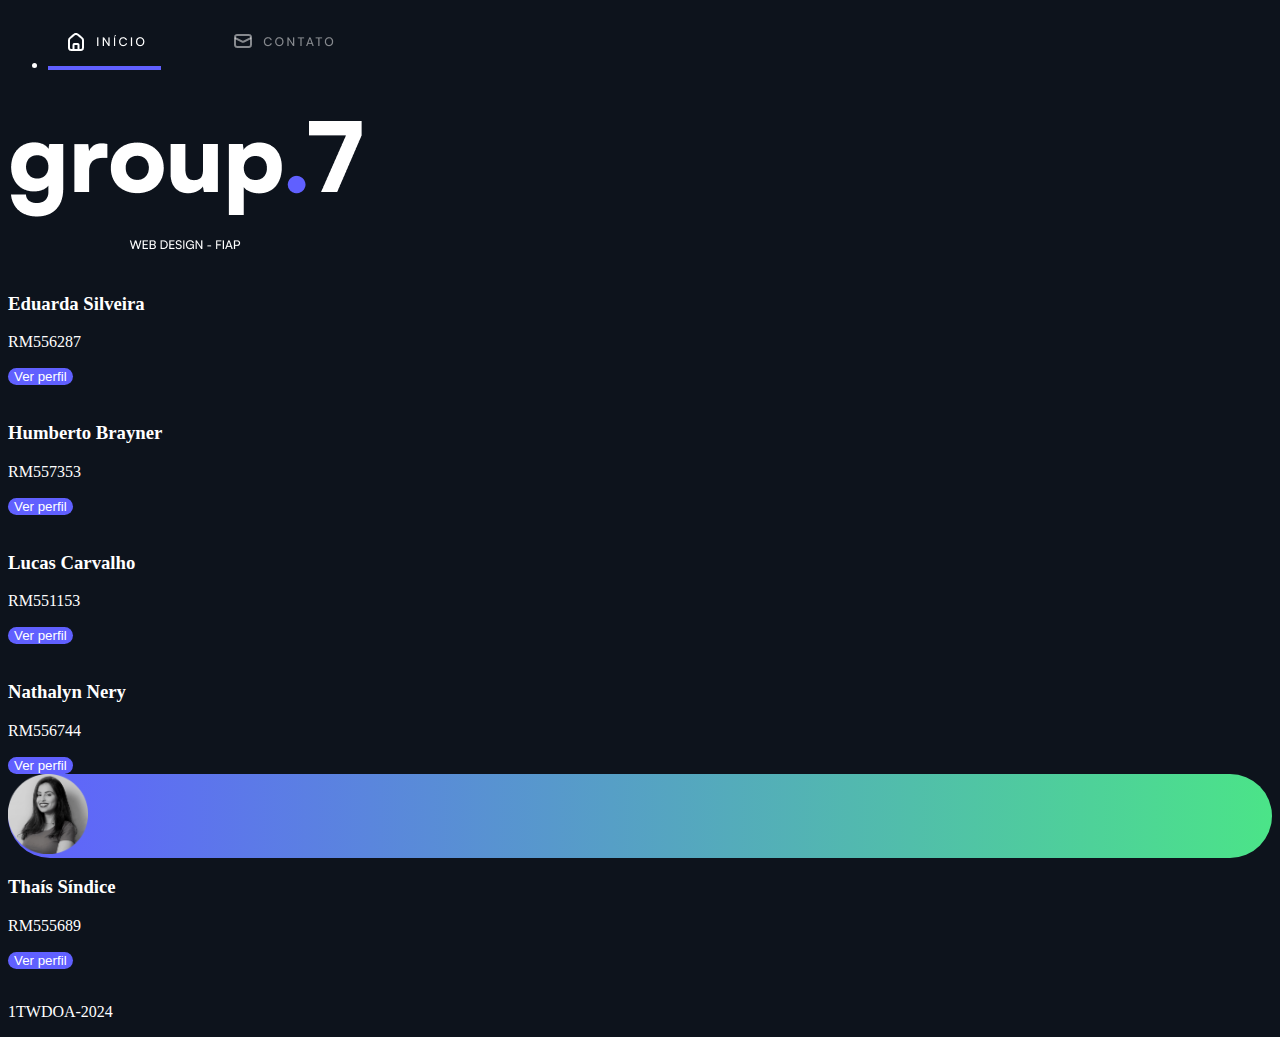
==== index.html @ 44e1b648 "Update" ====
<!DOCTYPE html>
<html lang="pt-BR">
<head>

    <meta charset="UTF-8">
    <meta name="viewport" content="width=device-width, initial-scale=1.0">
    <title>Group.7</title>
    <link rel="stylesheet" href="./assets/css/styles.css">
</head>



<body>
    <!-- Menu -->
    <div>
        <ul>
            <li><a href=""><img src="./assets/imagens/inicio.png" alt="Início"></a>           
            </li>
        </ul>
    </div>

    <!-- logo do grupo -->
    <div class="logo">
        <img src="./assets/imagens/logo.png" alt="Logo do grupo">
        
    </div>


    <!-- card com informações de um membro do grupo -->
    <div>
        <!-- foto do membro do grupo -->
        <div><img src="./assets/images/user-avatar.png" alt="">
        </div>
        <!-- nome, sobrenome e link para página interna -->
        <div>
            <h3>Eduarda Silveira</h3>
            <p>RM556287</p>
            <a href=""> <button class="botao">Ver perfil</button></a>
        </div>
    
    </div>

    <div>
        <div><img src="./assets/images/user-avatar.png" alt="">
        </div>
        
        <div>
            <h3>Humberto Brayner</h3>
            <p>RM557353</p>
            <a href=""> <button class="botao">Ver perfil</button> </a>
        </div>
    
    </div>

    <div>
        <div><img src="./assets/images/user-avatar.png" alt="">
        </div>
        
        <div>
            <h3>Lucas Carvalho</h3>
            <p>RM551153</p>
            <a href=""> <button class="botao">Ver perfil</button> </a>
        </div>
    
    </div>

    <div>
        <div><img src="./assets/images/user-avatar.png" alt="">
        </div>
        
        <div>
            <h3>Nathalyn Nery</h3>
            <p>RM556744</p>
            <a href=""> <button class="botao">Ver perfil</button> </a>
        </div>
    
    </div>

    <div>
        <div class="fotos"><img src="./assets/imagens/Thaís síndice.png"  width="80" height="80" alt="Foto de Thaís">
        </div>
        
        <div>
            <h3>Thaís Síndice</h3>
            <p>RM555689</p>
            <a href="https://www.linkedin.com/in/thaissindice/"> <button class="botao">Ver perfil</button> </a>
        </div>
    
    </div>

    <footer>
        <img src="./assets/images/logofiap.png" alt=""> 
        <p>1TWDOA-2024</p>
    </footer>
</body>
</html>
---- assets/css/styles.css ----
body{
    background-color:#0D131C;
    color: white;
    @import url('satoshi.css');

    .botao {
        border: #6060ff;
        border-radius: 8px;
        color: white;
        background-color: #6060ff;
        border-radius: 40px;
    }
    
    .fotos{
        border-radius: 100px;
        border-width: 5px; 
        border-right: 8px;
        background: linear-gradient(to right, #6060ff, #4be488);
    }

    .logo{
       
    }
}
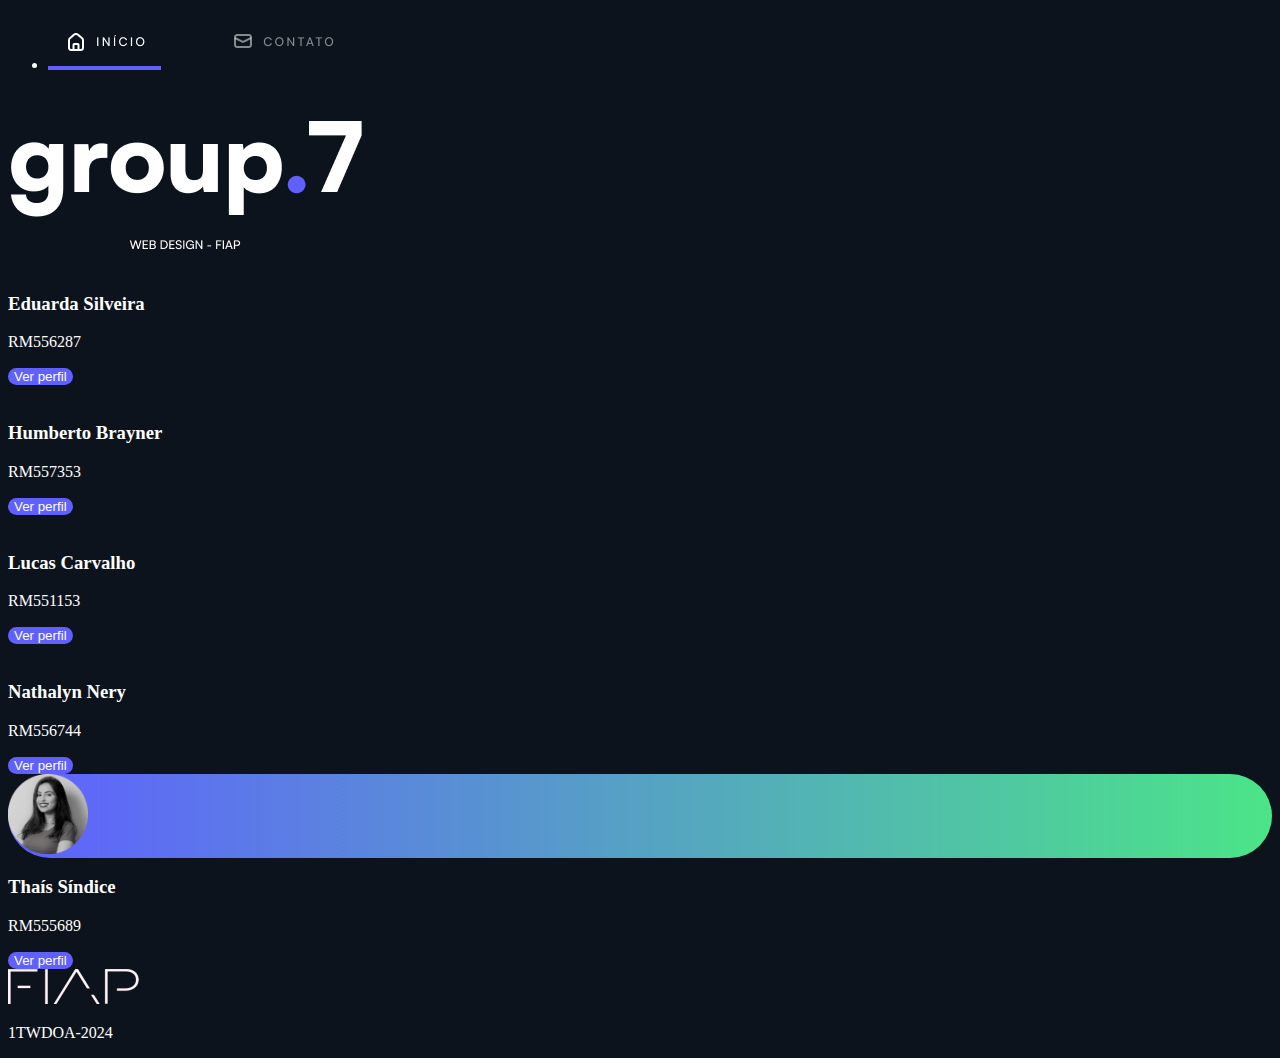
==== commit cdc5df6c: "Update index.html" ====
--- a/index.html
+++ b/index.html
@@ -89,7 +89,7 @@
     </div>
 
     <footer>
-        <img src="./assets/images/logofiap.png" alt=""> 
+        <img src="./assets/imagens/logofiap.png" alt=""> 
         <p>1TWDOA-2024</p>
     </footer>
 </body>
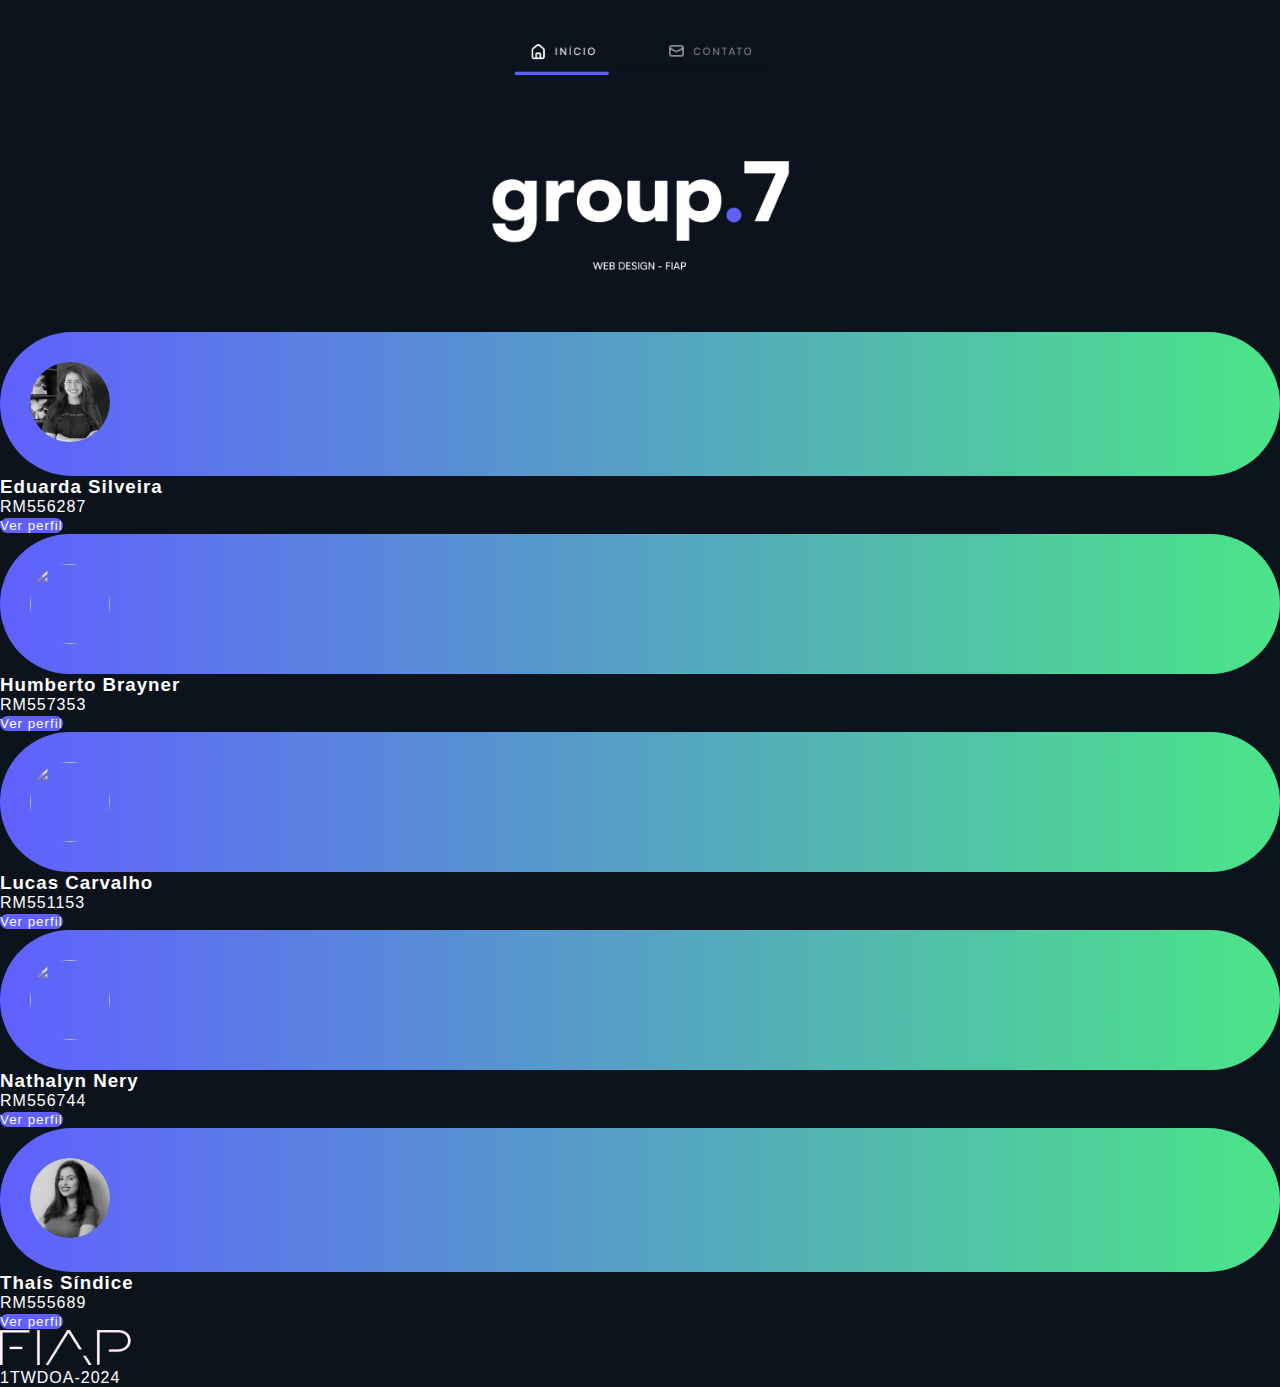
==== commit 8c5f516e: "Atualizações index e styles.css git status git pull origin master" ====
--- a/index.html
+++ b/index.html
@@ -12,11 +12,8 @@
 
 <body>
     <!-- Menu -->
-    <div>
-        <ul>
-            <li><a href=""><img src="./assets/imagens/inicio.png" alt="Início"></a>           
-            </li>
-        </ul>
+    <div class="menu">
+        <img src="./assets/imagens/inicio.png" alt="Início">   
     </div>
 
     <!-- logo do grupo -->
@@ -27,63 +24,63 @@
 
 
     <!-- card com informações de um membro do grupo -->
-    <div>
+    <div class="card">
         <!-- foto do membro do grupo -->
-        <div><img src="./assets/images/user-avatar.png" alt="">
+        <div class="ícone_card"><img src="./assets/imagens/Eduarda Silveira.png" alt="Foto da Eduarda">
         </div>
         <!-- nome, sobrenome e link para página interna -->
-        <div>
+        <div class="texto_card">
             <h3>Eduarda Silveira</h3>
             <p>RM556287</p>
-            <a href=""> <button class="botao">Ver perfil</button></a>
+            <a href="./assets/pages/sobre.html"> <button class="botao">Ver perfil</button></a>
         </div>
     
     </div>
 
-    <div>
-        <div><img src="./assets/images/user-avatar.png" alt="">
+    <div class="card">
+        <div class="ícone_card"><img src="./assets/images/user-avatar.png" alt="">
         </div>
         
-        <div>
+        <div class="texto_card">
             <h3>Humberto Brayner</h3>
             <p>RM557353</p>
-            <a href=""> <button class="botao">Ver perfil</button> </a>
+            <a href="./assets/pages/sobre.html"> <button class="botao">Ver perfil</button> </a>
         </div>
     
     </div>
 
-    <div>
-        <div><img src="./assets/images/user-avatar.png" alt="">
+    <div class="card">
+        <div class="ícone_card"><img src="./assets/images/user-avatar.png" alt="">
         </div>
         
-        <div>
+        <div class="texto_card">
             <h3>Lucas Carvalho</h3>
             <p>RM551153</p>
-            <a href=""> <button class="botao">Ver perfil</button> </a>
+            <a href="./assets/pages/sobre.html"> <button class="botao">Ver perfil</button> </a>
         </div>
     
     </div>
 
-    <div>
-        <div><img src="./assets/images/user-avatar.png" alt="">
+    <div class="card">
+        <div class="ícone_card"><img src="./assets/images/user-avatar.png" alt="">
         </div>
         
-        <div>
+        <div class="texto_card">
             <h3>Nathalyn Nery</h3>
             <p>RM556744</p>
-            <a href=""> <button class="botao">Ver perfil</button> </a>
+            <a href="./assets/pages/sobre.html"> <button class="botao">Ver perfil</button> </a>
         </div>
     
     </div>
 
-    <div>
-        <div class="fotos"><img src="./assets/imagens/Thaís síndice.png"  width="80" height="80" alt="Foto de Thaís">
+    <div class="card">
+        <div class="ícone_card"><img src="./assets/imagens/Thaís síndice.png"  width="80" height="80" alt="Foto de Thaís">
         </div>
         
-        <div>
+        <div class="texto_card">
             <h3>Thaís Síndice</h3>
             <p>RM555689</p>
-            <a href="https://www.linkedin.com/in/thaissindice/"> <button class="botao">Ver perfil</button> </a>
+            <a href="./assets/pages/sobre.html"> <button class="botao">Ver perfil</button> </a>
         </div>
     
     </div>
--- a/assets/css/styles.css
+++ b/assets/css/styles.css
@@ -1,25 +1,88 @@
+@import url('https://fonts.cdnfonts.com/css/satoshi');
+
+:root {
+    --bg-color-blue-dark: #0D131C;
+    --bg-color-blue-medium: #161E29; 
+    --bg-color-blue-light: #1E2834; 
+    --border-radius: 16px;
+    --border: 1px solid #283242; 
+    --box-shadow: 0px 4px 15px 0px rgba(0, 0, 0, 0.25); 
+    --font-color: #fff;
+    --font-size-32: 32px;
+    --font-size-24: 24px;
+    --font-size-16: 16px;
+    --font-style: normal;
+    --line-height: normal;
+}
+
 body{
-    background-color:#0D131C;
-    color: white;
-    @import url('satoshi.css');
+    background-color: var(--bg-color-blue-dark);
+}
+
+* {
+    font-family: 'Satoshi', sans-serif;
+    color: var(--font-color);
+    letter-spacing: 1px;
+    margin: 0;
+    padding: 0;
+    box-sizing: border-box;}
+
+.menu img{
+    display: flex;
+    justify-content: center;
+    margin: 30px auto;
+    width: 250px;
+}
+
+.logo img{
+    display: flex;
+    justify-content: center;
+    margin: 60px auto;
+    width: 300px;
+    
+}
+
+.ícone_card img{
+    width: 80px;
+    height: 80px;
+    border-radius: 50%;
+    filter: grayscale(50);
+    margin: 30px;
+    
+
+}
+
+
+
+
+
 
     .botao {
-        border: #6060ff;
-        border-radius: 8px;
-        color: white;
-        background-color: #6060ff;
-        border-radius: 40px;
+    border: #6060ff;
+    border-radius: 8px;
+    color: white;
+    background-color: #6060ff;
+    border-radius: 40px;
     }
     
-    .fotos{
-        border-radius: 100px;
-        border-width: 5px; 
-        border-right: 8px;
-        background: linear-gradient(to right, #6060ff, #4be488);
+
+
+
+
+
+
+
+
+
+
+
+
+
+.ícone_card{
+    border-radius: 100px;
+    border-width: 5px; 
+    border-right: 8px;
+    background: linear-gradient(to right, #6060ff, #4be488);
     }
 
-    .logo{
-       
-    }
-}
 
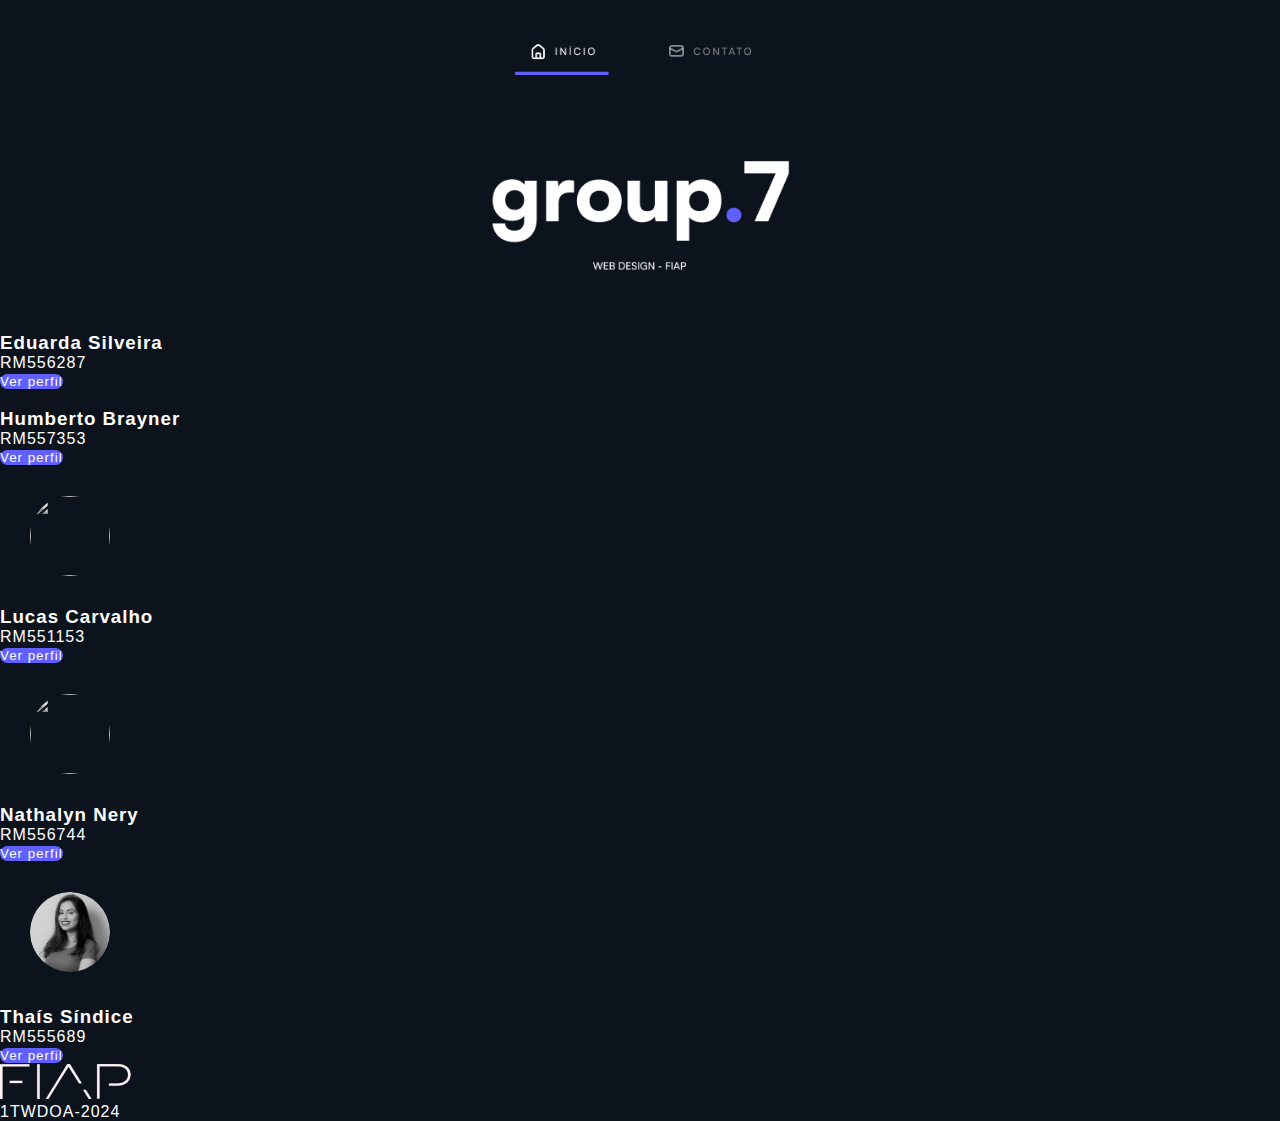
==== commit 53e19c40: "atualizações gerais" ====
--- a/index.html
+++ b/index.html
@@ -26,7 +26,7 @@
     <!-- card com informações de um membro do grupo -->
     <div class="card">
         <!-- foto do membro do grupo -->
-        <div class="ícone_card"><img src="./assets/imagens/Eduarda Silveira.png" alt="Foto da Eduarda">
+        <div class="foto><img src="./assets/imagens/Eduarda Silveira.png" alt="Foto da Eduarda">
         </div>
         <!-- nome, sobrenome e link para página interna -->
         <div class="texto_card">
@@ -38,7 +38,7 @@
     </div>
 
     <div class="card">
-        <div class="ícone_card"><img src="./assets/images/user-avatar.png" alt="">
+        <div class="foto"><img src="./assets/images/user-avatar.png" alt="">
         </div>
         
         <div class="texto_card">
@@ -50,7 +50,7 @@
     </div>
 
     <div class="card">
-        <div class="ícone_card"><img src="./assets/images/user-avatar.png" alt="">
+        <div class="foto_card"><img src="./assets/images/user-avatar.png" alt="">
         </div>
         
         <div class="texto_card">
@@ -62,7 +62,7 @@
     </div>
 
     <div class="card">
-        <div class="ícone_card"><img src="./assets/images/user-avatar.png" alt="">
+        <div class="foto_card"><img src="./assets/images/user-avatar.png" alt="">
         </div>
         
         <div class="texto_card">
@@ -74,7 +74,7 @@
     </div>
 
     <div class="card">
-        <div class="ícone_card"><img src="./assets/imagens/Thaís síndice.png"  width="80" height="80" alt="Foto de Thaís">
+        <div class="foto_card"><img src="./assets/imagens/Thaís síndice.png"  width="80" height="80" alt="Foto de Thaís">
         </div>
         
         <div class="texto_card">
--- a/assets/css/styles.css
+++ b/assets/css/styles.css
@@ -42,7 +42,7 @@
     
 }
 
-.ícone_card img{
+.foto_card img{
     width: 80px;
     height: 80px;
     border-radius: 50%;
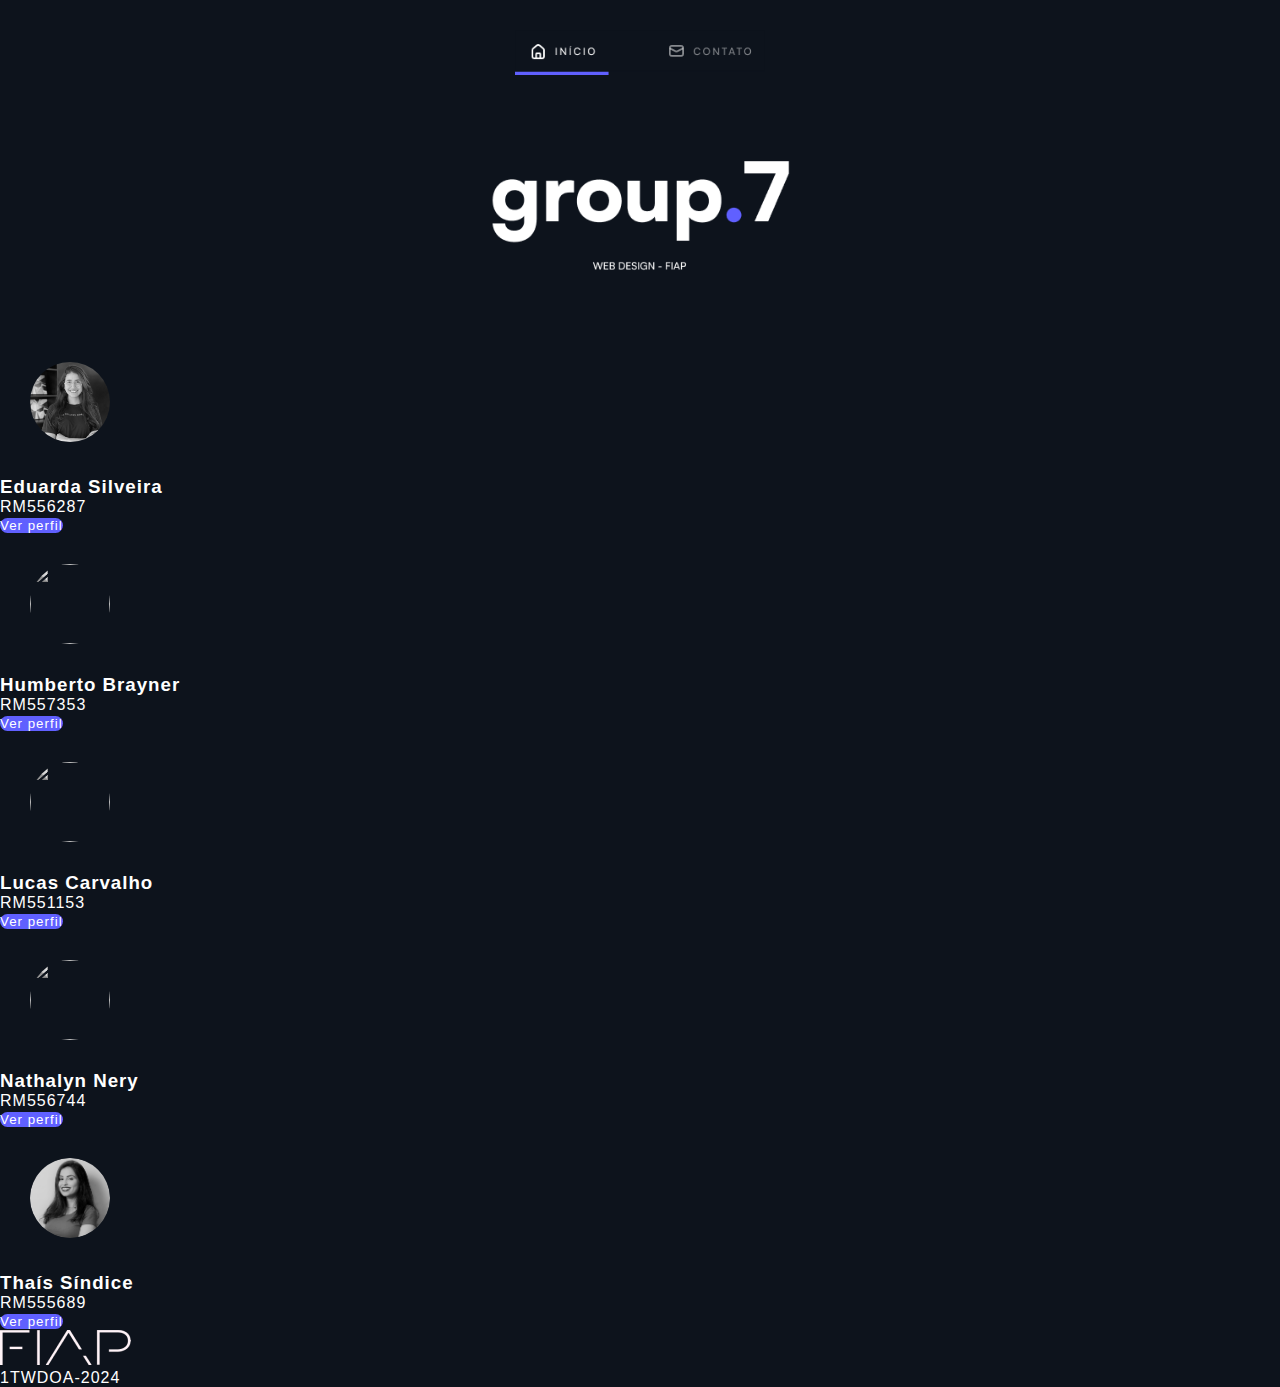
==== commit cc8069f2: "atualizações gerais" ====
--- a/index.html
+++ b/index.html
@@ -1,5 +1,6 @@
 <!DOCTYPE html>
 <html lang="pt-BR">
+
 <head>
 
     <meta charset="UTF-8">
@@ -13,20 +14,20 @@
 <body>
     <!-- Menu -->
     <div class="menu">
-        <img src="./assets/imagens/inicio.png" alt="Início">   
+        <img src="./assets/imagens/inicio.png" alt="Início">
     </div>
 
     <!-- logo do grupo -->
     <div class="logo">
         <img src="./assets/imagens/logo.png" alt="Logo do grupo">
-        
+
     </div>
 
 
     <!-- card com informações de um membro do grupo -->
     <div class="card">
         <!-- foto do membro do grupo -->
-        <div class="foto><img src="./assets/imagens/Eduarda Silveira.png" alt="Foto da Eduarda">
+        <div class="foto_card"><img src="./assets/imagens/Eduarda Silveira.png" alt="Foto da Eduarda">
         </div>
         <!-- nome, sobrenome e link para página interna -->
         <div class="texto_card">
@@ -34,61 +35,62 @@
             <p>RM556287</p>
             <a href="./assets/pages/sobre.html"> <button class="botao">Ver perfil</button></a>
         </div>
-    
+
     </div>
 
     <div class="card">
-        <div class="foto"><img src="./assets/images/user-avatar.png" alt="">
+        <div class="foto_card""><img src=" ./assets/images/user-avatar.png" alt="">
         </div>
-        
+
         <div class="texto_card">
             <h3>Humberto Brayner</h3>
             <p>RM557353</p>
             <a href="./assets/pages/sobre.html"> <button class="botao">Ver perfil</button> </a>
         </div>
-    
+
     </div>
 
     <div class="card">
         <div class="foto_card"><img src="./assets/images/user-avatar.png" alt="">
         </div>
-        
+
         <div class="texto_card">
             <h3>Lucas Carvalho</h3>
             <p>RM551153</p>
             <a href="./assets/pages/sobre.html"> <button class="botao">Ver perfil</button> </a>
         </div>
-    
+
     </div>
 
     <div class="card">
         <div class="foto_card"><img src="./assets/images/user-avatar.png" alt="">
         </div>
-        
+
         <div class="texto_card">
             <h3>Nathalyn Nery</h3>
             <p>RM556744</p>
             <a href="./assets/pages/sobre.html"> <button class="botao">Ver perfil</button> </a>
         </div>
-    
+
     </div>
 
     <div class="card">
-        <div class="foto_card"><img src="./assets/imagens/Thaís síndice.png"  width="80" height="80" alt="Foto de Thaís">
+        <div class="foto_card"><img src="./assets/imagens/Thaís síndice.png" width="80" height="80"
+                alt="Foto de Thaís">
         </div>
-        
+
         <div class="texto_card">
             <h3>Thaís Síndice</h3>
             <p>RM555689</p>
             <a href="./assets/pages/sobre.html"> <button class="botao">Ver perfil</button> </a>
         </div>
-    
+
     </div>
 
     <footer>
-        <img src="./assets/imagens/logofiap.png" alt=""> 
+        <img src="./assets/imagens/logofiap.png" alt="">
         <p>1TWDOA-2024</p>
     </footer>
 </body>
-</html>
 
+</html>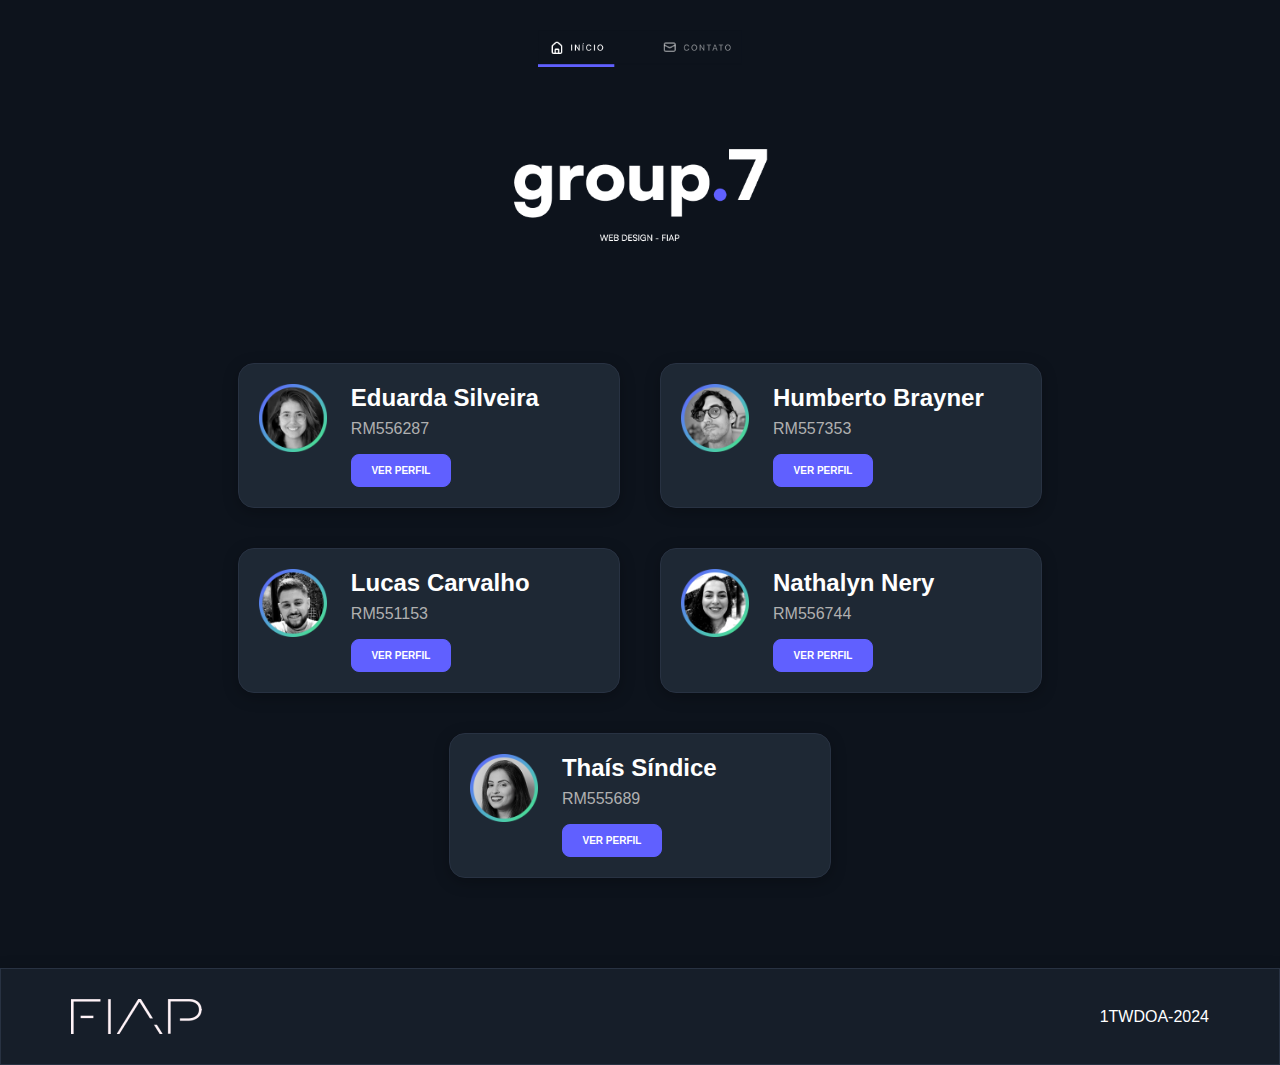
==== commit 5af86580: "alterações index.html e styles.css" ====
--- a/index.html
+++ b/index.html
@@ -2,95 +2,84 @@
 <html lang="pt-BR">
 
 <head>
-
     <meta charset="UTF-8">
     <meta name="viewport" content="width=device-width, initial-scale=1.0">
     <title>Group.7</title>
     <link rel="stylesheet" href="./assets/css/styles.css">
 </head>
 
+<body>
 
-
-<body>
-    <!-- Menu -->
     <div class="menu">
-        <img src="./assets/imagens/inicio.png" alt="Início">
+        <img src="./assets/imagens/inicio.png" alt="menu início e contato" id="inicio">
+        <img src="./assets/imagens/logo.png" alt="logo do grupo 7" id="logo">
     </div>
 
-    <!-- logo do grupo -->
-    <div class="logo">
-        <img src="./assets/imagens/logo.png" alt="Logo do grupo">
+    <!-- card com informações de um membro do grupo -->
+    <div class="conteudo">
 
-    </div>
-
-
-    <!-- card com informações de um membro do grupo -->
-    <div class="card">
-        <!-- foto do membro do grupo -->
-        <div class="foto_card"><img src="./assets/imagens/Eduarda Silveira.png" alt="Foto da Eduarda">
-        </div>
-        <!-- nome, sobrenome e link para página interna -->
-        <div class="texto_card">
-            <h3>Eduarda Silveira</h3>
-            <p>RM556287</p>
-            <a href="./assets/pages/sobre.html"> <button class="botao">Ver perfil</button></a>
+        <div class="card">
+            <img src="./assets/imagens/eduarda.png" alt="Foto da Eduarda">
+            <div class="texto_card">
+                <h3>Eduarda Silveira</h3>
+                <p>RM556287</p>
+                <div class="botao">
+                    <a href="./assets/pages/sobre_eduarda.html" target="_blank">Ver perfil</a>
+                </div>
+            </div>
         </div>
 
-    </div>
-
-    <div class="card">
-        <div class="foto_card""><img src=" ./assets/images/user-avatar.png" alt="">
+        <div class="card">
+            <img src="./assets/imagens/humberto.png" alt="Foto do Humberto">
+            <div class="texto_card">
+                <h3>Humberto Brayner</h3>
+                <p>RM557353</p>
+                <div class="botao">
+                    <a href="" target="_blank">Ver perfil</a>
+                </div>
+            </div>
         </div>
 
-        <div class="texto_card">
-            <h3>Humberto Brayner</h3>
-            <p>RM557353</p>
-            <a href="./assets/pages/sobre.html"> <button class="botao">Ver perfil</button> </a>
+        <div class="card">
+            <img src="./assets/imagens/lucas.png" alt="Foto do Lucas">
+            <div class="texto_card">
+                <h3>Lucas Carvalho</h3>
+                <p>RM551153</p>
+                <div class="botao">
+                    <a href="" target="_blank">Ver perfil</a>
+                </div>
+            </div>
         </div>
 
-    </div>
-
-    <div class="card">
-        <div class="foto_card"><img src="./assets/images/user-avatar.png" alt="">
+        <div class="card">
+            <img src="./assets/imagens/nathalyn.png" alt="Foto da Nathalyn">
+            <div class="texto_card">
+                <h3>Nathalyn Nery</h3>
+                <p>RM556744</p>
+                <div class="botao">
+                    <a href="" target="_blank">Ver perfil</a>
+                </div>
+            </div>
         </div>
 
-        <div class="texto_card">
-            <h3>Lucas Carvalho</h3>
-            <p>RM551153</p>
-            <a href="./assets/pages/sobre.html"> <button class="botao">Ver perfil</button> </a>
-        </div>
-
-    </div>
-
-    <div class="card">
-        <div class="foto_card"><img src="./assets/images/user-avatar.png" alt="">
-        </div>
-
-        <div class="texto_card">
-            <h3>Nathalyn Nery</h3>
-            <p>RM556744</p>
-            <a href="./assets/pages/sobre.html"> <button class="botao">Ver perfil</button> </a>
-        </div>
-
-    </div>
-
-    <div class="card">
-        <div class="foto_card"><img src="./assets/imagens/Thaís síndice.png" width="80" height="80"
-                alt="Foto de Thaís">
-        </div>
-
-        <div class="texto_card">
-            <h3>Thaís Síndice</h3>
-            <p>RM555689</p>
-            <a href="./assets/pages/sobre.html"> <button class="botao">Ver perfil</button> </a>
+        <div class="card">
+            <img src="./assets/imagens/thais_sindice.png" alt="Foto da Thaís">
+            <div class="texto_card">
+                <h3>Thaís Síndice</h3>
+                <p>RM555689</p>
+                <div class="botao">
+                    <a href="" target="_blank">Ver perfil</a>
+                </div>
+            </div>
         </div>
 
     </div>
 
     <footer>
-        <img src="./assets/imagens/logofiap.png" alt="">
-        <p>1TWDOA-2024</p>
+        <img class="logo_fiap" src="./assets/imagens/logofiap.png" alt="Logo da Fiap">
+        <p class="turma">1TWDOA-2024</p>
     </footer>
+
 </body>
 
 </html>--- a/assets/css/styles.css
+++ b/assets/css/styles.css
@@ -1,88 +1,131 @@
 @import url('https://fonts.cdnfonts.com/css/satoshi');
+
 
 :root {
     --bg-color-blue-dark: #0D131C;
-    --bg-color-blue-medium: #161E29; 
-    --bg-color-blue-light: #1E2834; 
+    --bg-color-blue-medium: #161E29;
+    --bg-color-blue-light: #1E2834;
     --border-radius: 16px;
-    --border: 1px solid #283242; 
-    --box-shadow: 0px 4px 15px 0px rgba(0, 0, 0, 0.25); 
+    --border: 1px solid #283242;
+    --box-shadow: 0px 4px 15px 0px rgba(0, 0, 0, 0.25);
     --font-color: #fff;
-    --font-size-32: 32px;
-    --font-size-24: 24px;
-    --font-size-16: 16px;
     --font-style: normal;
     --line-height: normal;
 }
 
-body{
-    background-color: var(--bg-color-blue-dark);
+html {
+    font-size: 62.5%;
 }
 
 * {
     font-family: 'Satoshi', sans-serif;
     color: var(--font-color);
-    letter-spacing: 1px;
     margin: 0;
     padding: 0;
-    box-sizing: border-box;}
+    box-sizing: border-box;
+}
 
-.menu img{
+body {
+    background-color: var(--bg-color-blue-dark);
+}
+
+.menu {
+    display: flex;
+    flex-direction: column;
+    justify-content: center;
+    align-items: center;
+}
+
+#inicio {
+    width: 16%;
+    margin: 30px auto;
+}
+
+#logo {
+    width: 20%;
+    margin: 30px auto;
+}
+
+.conteudo {
+    display: flex;
+    flex-wrap: wrap;
+    justify-content: center;
+    align-items: center;
+    gap: 20px;
+    width: 90%;
+    margin: 50px auto;
+    padding: 30px;
+}
+
+.card {
+    border-radius: var(--border-radius);
+    border: var(--border);
+    background: var(--bg-color-blue-light);
+    box-shadow: var(--box-shadow);
+    display: flex;
+    gap: 24px;
+    width: 35%;
+    margin: 10px;
+    padding: 20px;
+}
+
+.card img {
+    width: 20%;
+    height: 20%;
+}
+
+.texto_card {
+    display: flex;
+    flex-direction: column;
+}
+
+.texto_card h3 {
+    font-size: 2.4rem;
+    font-style: var(--font-style);
+    font-weight: 700;
+    line-height: var(--line-height);
+}
+
+.texto_card p {
+    font-size: 1.6rem;
+    font-style: var(--font-style);
+    font-weight: 500;
+    line-height: var(--line-height);
+    color: #B0B0B0;
+    padding: 8px 0 16px 0;
+}
+
+.botao {
     display: flex;
     justify-content: center;
-    margin: 30px auto;
-    width: 250px;
+    width: 100px;
+    background-color: #6060FF;
+    border: 1px solid #6060FF;
+    border-radius: 8px;
+    padding: 10px 14px;
 }
 
-.logo img{
-    display: flex;
-    justify-content: center;
-    margin: 60px auto;
-    width: 300px;
-    
+.botao a {
+    text-decoration: none;
+    text-transform: uppercase;
+    font-size: 1rem;
+    font-style: var(--font-style);
+    font-weight: 700;
+    line-height: var(--line-height);
 }
 
-.foto_card img{
-    width: 80px;
-    height: 80px;
-    border-radius: 50%;
-    filter: grayscale(50);
-    margin: 30px;
-    
-
+footer {
+    border: var(--border);
+    background: var(--bg-color-blue-medium);
+    box-shadow: 0px 4px 15px 0px rgba(0, 0, 0, 0.25);
+    width: 100%;
+    margin-top: 50px;
+    padding: 30px 70px;
+    display: flex;
+    justify-content: space-between;
+    align-items: center;
 }
 
-
-
-
-
-
-    .botao {
-    border: #6060ff;
-    border-radius: 8px;
-    color: white;
-    background-color: #6060ff;
-    border-radius: 40px;
-    }
-    
-
-
-
-
-
-
-
-
-
-
-
-
-
-.ícone_card{
-    border-radius: 100px;
-    border-width: 5px; 
-    border-right: 8px;
-    background: linear-gradient(to right, #6060ff, #4be488);
-    }
-
-
+footer p {
+    font-size: 1.6rem;
+}